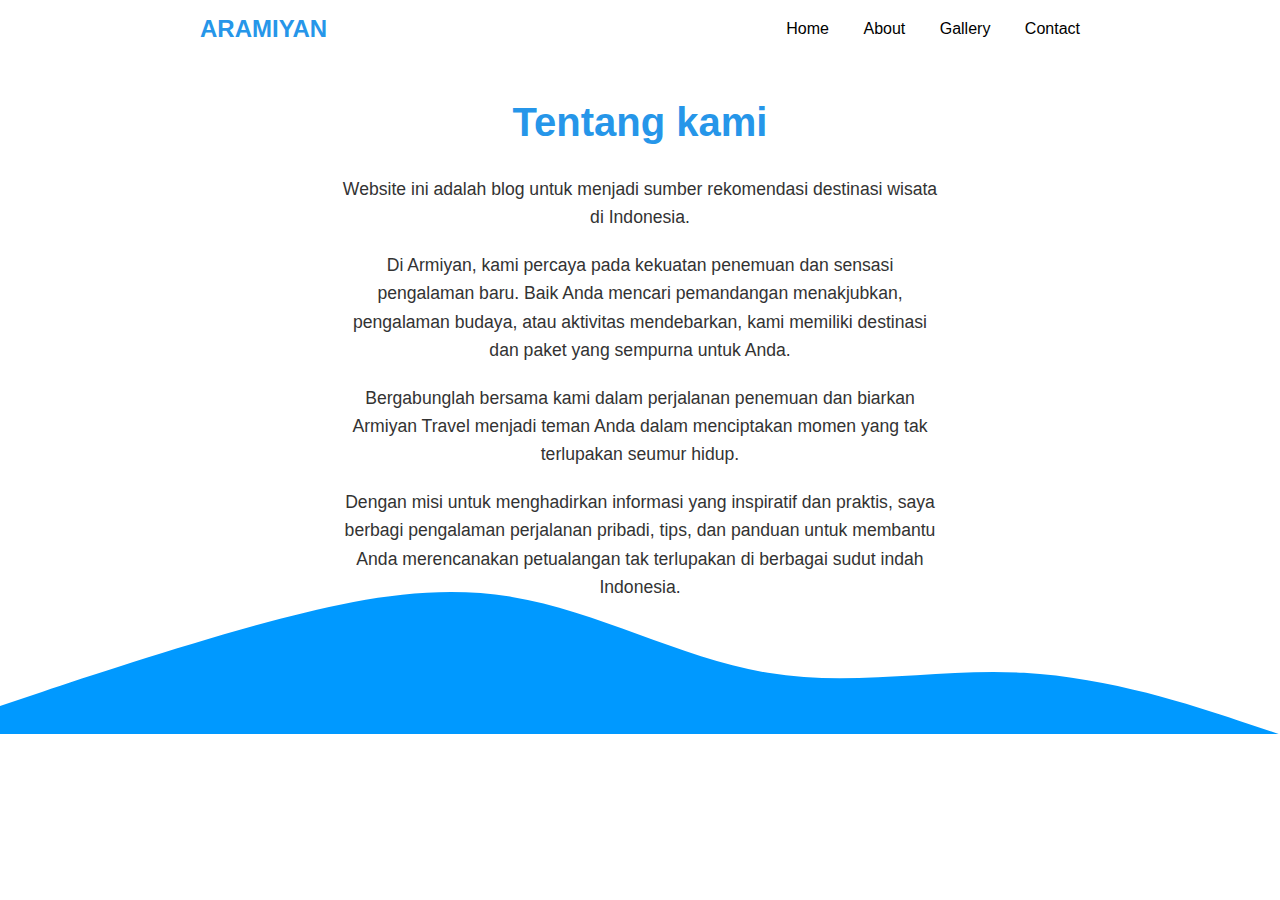
==== about.html @ 462bb574 "first commit" ====
<!DOCTYPE html>
<html lang="en">
<head>
    <meta charset="UTF-8">
    <meta name="viewport" content="width=device-width, initial-scale=1.0">
    <title>TentangKami</title>
    <link rel="stylesheet"href="https://cdnjs.cloudflare.com/ajax/libs/font-awesome/5.14.0/css/all.min.css"/>
    <link rel="stylesheet" href="src/style.css" />
</head>
<body>
    <header>
        <a style="color: #2696e9;" href="index.html" class="brand">Aramiyan</a>
        <div class="menu-btn"></div>
        <div class="navigation">
          <div class="navigation-items">
            <a style="color: black;" href="index.html">Home</a>
            <a style="color: black;" href="about.html">About</a>
            <a style="color: black;" href="gallery.html">Gallery</a>
            <a style="color: black;" href="contact.html">Contact</a>
          </div>
        </div>
      </header>
    <!-- About Page -->
<section class="about">
    <video class="video-slide" src="video/3.mp4" autoplay muted loop></video>
    <div class="about-content">
      <h2>Tentang kami</h2>
      <p>Website ini adalah blog untuk menjadi sumber rekomendasi destinasi wisata di Indonesia.</p>
      <p>
        Di Armiyan, kami percaya pada kekuatan penemuan dan sensasi pengalaman baru. Baik Anda mencari pemandangan menakjubkan, pengalaman budaya, atau aktivitas mendebarkan, kami memiliki destinasi dan paket yang sempurna untuk Anda.      </p>
      <p>
        Bergabunglah bersama kami dalam perjalanan penemuan dan biarkan Armiyan Travel menjadi teman Anda dalam menciptakan momen yang tak terlupakan seumur hidup.
    </p>
    <p>Dengan misi untuk menghadirkan informasi yang inspiratif dan praktis, saya berbagi pengalaman perjalanan pribadi, tips, dan panduan untuk membantu Anda merencanakan petualangan tak terlupakan di berbagai sudut indah Indonesia.</p>
    </div>
  </section>
  <footer>  <svg xmlns="http://www.w3.org/2000/svg" viewBox="0 0 1440 320"><path fill="#0099ff" fill-opacity="1" d="M0,288L48,272C96,256,192,224,288,197.3C384,171,480,149,576,165.3C672,181,768,235,864,250.7C960,267,1056,245,1152,250.7C1248,256,1344,288,1392,304L1440,320L1440,320L1392,320C1344,320,1248,320,1152,320C1056,320,960,320,864,320C768,320,672,320,576,320C480,320,384,320,288,320C192,320,96,320,48,320L0,320Z"></path></svg>
  </footer>
  <script type="text/javascript">
    //Javascript of responsive navigation menu
    const menuBtn = document.querySelector(".menu-btn");
    const navigation = document.querySelector(".navigation");

    menuBtn.addEventListener("click", () => {
      menuBtn.classList.toggle("active");
      navigation.classList.toggle("active");
    });

    //Javascript buat navigasi video slide
    const btns = document.querySelectorAll(".nav-btn");
    const slides = document.querySelectorAll(".video-slide");
    const contents = document.querySelectorAll(".content");

    var sliderNav = function(manual){
      btns.forEach((btn) => {
        btn.classList.remove("active");
      });

      slides.forEach((slide) => {
        slide.classList.remove("active");
      });

      contents.forEach((content) => {
        content.classList.remove("active");
      });

      btns[manual].classList.add("active");
      slides[manual].classList.add("active");
      contents[manual].classList.add("active");
    }

    btns.forEach((btn, i) => {
      btn.addEventListener("click", () => {
        sliderNav(i);
      });
    });

  </script>

</body>
</html>
---- src/style.css ----
* {
  margin: 0;
  padding: 0;
  box-sizing: border-box;
  font-family: "Poppins", sans-serif;
}

header {
  z-index: 999;
  position: absolute;
  top: 0;
  left: 0;
  width: 100%;
  display: flex;
  justify-content: space-between;
  align-items: center;
  padding: 15px 200px;
  transition: 0.5s ease;
}

header .brand {
  color: #fff;
  font-size: 1.5em;
  font-weight: 700;
  text-transform: uppercase;
  text-decoration: none;
}

header .navigation {
  position: relative;
}

header .navigation .navigation-items a {
  position: relative;
  color: #fff;
  font-size: 1em;
  font-weight: 500;
  text-decoration: none;
  margin-left: 30px;
  transition: 0.3s ease;
}

header .navigation .navigation-items a:before {
  content: "";
  position: absolute;
  background: black;
  width: 0;
  height: 3px;
  bottom: 0;
  left: 0;
  transition: 0.3s ease;
}

header .navigation .navigation-items a:hover:before {
  width: 100%;
}

section {
  padding: 100px 200px;
}

.home {
  position: relative;
  width: 100%;
  min-height: 100vh;
  display: flex;
  justify-content: center;
  flex-direction: column;
  background: #2696e9;
}

.home:before {
  z-index: 777;
  content: '';
  position: absolute;
  background: rgba(29, 120, 162, 0.368);
  width: 100%;
  height: 100%;
  top: 0;
  left: 0;
}

.home .content {
  z-index: 888;
  color: #fff;
  width: 70%;
  margin-top: 50px;
  display: none;
}

.home .content.active{
  display: block;
}

.home .content h1 {
  font-size: 4em;
  font-weight: 900;
  text-transform: uppercase;
  letter-spacing: 5px;
  line-height: 75px;
  margin-bottom: 40px;
}

.home .content h1 span {
  font-size: 1.2em;
  font-weight: 600;
}

.home .content p {
  margin-bottom: 65px;
}

.home .content a {
  background: #fff;
  padding: 15px 35px;
  color: #1680ac;
  font-size: 1.1em;
  font-weight: 500;
  text-decoration: none;
  border-radius: 2px;
}

.home .media-icons {
  z-index: 888;
  position: absolute;
  right: 40px;
  display: flex;
  flex-direction: column;
  transform: 0.5s ease;
}

.home .media-icons a {
  color: #fff;
  font-size: 1.6em;
  transition: 0.3s ease;
}

.home .media-icons a:not(:last-child) {
  margin-bottom: 20px;
}

.home .media-icons a:hover {
  transform: scale(1.3);
}

.home video{
z-index: 000;
position: absolute;
top: 0;
left: 0;
width: 100%;
height: 100%;
object-fit: cover;
}

.slider-navigation{
  z-index: 888;
  position: relative;
  display: flex;
  justify-content: center;
  align-items: center;
  transform: translateY(80px);
  margin-bottom: 12px;
}

.slider-navigation .nav-btn{
  width: 12px;
  height: 12px;
  background: #fff;
  border-radius: 50%;
  cursor: pointer;
  box-shadow: 0 0 2px rgba(255, 255, 255, 0.5);
  transition: 0.3s ease;
}

.slider-navigation .nav-btn.active{
  background: #2696e9;
}

.slider-navigation .nav-btn:not(:last-child){
  margin-right:  20px;
}

.slider-navigation .nav-btn:hover{
  transform: scale(1.2);
}

.video-slide{
  position: absolute;
  width: 100%;
  clip-path: circle(0.3% at 0 51%);
}

.video-slide.active{
  clip-path: circle(150% at 0 50%);
  transition: 2s ease;
  transition-property: clip-path;
}

@media (max-width: 1040px) {
  header {
    padding: 15px 20px;
  }
  section {
    padding: 100px 20px;
  }

  .home .media-icons{
    right: 15px;
  }

  header .navigation{
    display: none;
  }

  header .navigation.active{
    position: fixed;
    width: 100%;
    height: 100vh;
    top: 0;
    left: 0;
    display: flex;
    justify-content: center;
    align-items: center;
    background: rgba(1, 1, 1, 0.5);
  }

  header .navigation .navigation-items a{
    color: #222;
    font-size: 1.2em;
    margin: 20px;
  }

  header .navigation .navigation-items a:before{
    background: #222;
    height: 5px;
  }

  header .navigation.active .navigation-items{
    background: #fff;
    width: 600px;
    max-width: 600px;
    margin: 20px;
    padding: 40px;
    display: flex;
    flex-direction: column;
    align-items: center;
    border-radius: 5px;
    box-shadow: 0 5px 25px rgb(1 1 1 / 20%);
  } 
  
  .menu-btn{
    background: url(menu.png)no-repeat;
    border-radius: 20px;
    background-color: black;
    background-size: 30px;
    background-position: center;
    width: 37px;
    height: 36px;
    cursor: pointer;
    transition: 0.3s ease;
  }
  .menu-btn.active{
    z-index: 999;
    background: url(close.png)no-repeat;
    background-color: black;
    background-size: 20px;
    background-position: center;
    transition: 0.3s ease;
  }
  
}

/* About Page Styles */
.about {
  background: #fff;
  padding: 100px 50px;
  text-align: center;
  max-height: 450px;
}

.about-content {
  max-width: 600px;
  margin: 0 auto;
}

.about h2 {
  color: #2696e9;
  font-size: 2.5em;
  font-weight: 700;
  margin-bottom: 30px;
}

.about video{
  z-index: 000;
  position: absolute;
  top: 0;
  left: 0;
  width: 100%;
  height: 100%;
  object-fit: cover;
  }

  .video-slide{
    position: absolute;
    width: 100%;
    clip-path: circle(0.3% at 0 51%);
  }
  
  .video-slide.active{
    clip-path: circle(150% at 0 50%);
    transition: 2s ease;
    transition-property: clip-path;
  }
  

.about p {
  color: #333;
  font-size: 1.1em;
  line-height: 1.6;
  margin-bottom: 20px;
}

/* Responsive Styles for About Page */
@media (max-width: 1040px) {
  .about {
    padding: 100px 20px;
  }

  .about-content {
    padding: 0 20px;
  }
}

/* WhatsApp Button Styles */
.whatsapp-button {
  position: fixed;
  bottom: 20px;
  right: 20px;
}

.whatsapp-button a {
  display: flex;
  align-items: center;
  background-color: #25d366; /* WhatsApp green color */
  color: #fff;
  padding: 10px 15px;
  border-radius: 5px;
  text-decoration: none;
  box-shadow: 0 2px 5px rgba(0, 0, 0, 0.1);
  transition: background-color 0.3s ease;
}

.whatsapp-button a:hover {
  background-color: #128c7e; /* Darker green on hover */
}

.whatsapp-button i {
  margin-right: 10px;
}

.contact-form {
  padding: 20px;
  max-width: 600px;
  max-height: 296px;
  margin: 0 auto;
  padding: 20px;
  background: #fff;
  border-radius: 8px;
  box-shadow: 0 0 30px rgba(0, 0, 0, 0.1);
  margin-top: 120px;
}

.contact-form label {
  display: block;
  margin-bottom: 8px;
}

.contact-form input,
.contact-form textarea {
  width: 100%;
  padding: 10px;
  margin-bottom: 15px;
  border: 1px solid #ccc;
  border-radius: 4px;
  box-sizing: border-box;
}

.contact-form textarea {
  resize: vertical;
}

.contact-form button {
  background-color: #2696e9;
  color: #fff;
  padding: 12px 20px;
  border: none;
  border-radius: 4px;
  cursor: pointer;
  font-size: 1em;
}

.contact-form button:hover {
  background-color: #1680ac;
}

.gallery {
  display: flex;
  flex-wrap: wrap;
  gap: 20px;
  justify-content: space-between;
  max-width: 1200px;
  margin: 0 auto;
  padding: 50px 20px;
}

.gallery-card {
  width: calc(50% - 10px); /* Adjust the width to leave a gap between cards */
  background: #fff;
  border: 1px solid #e0e0e0;
  border-radius: 8px;
  overflow: hidden;
  box-shadow: 0 0 10px rgba(0, 0, 0, 0.1);
  transition: transform 0.3s ease;
}

.gallery-card:hover {
  transform: scale(1.05);
}

.gallery-card a {
  text-decoration: none; /* Remove underline from link */
  color: inherit; /* Inherit text color from parent */
  display: block; /* Make the link fill the entire card */
}
.gallery-card img {
  width: 100%;
  height: auto;
  border-bottom: 1px solid #e0e0e0;
}

.gallery-card-content {
  padding: 20px;
}

.gallery-card h3 {
  font-size: 1.5em;
  margin-bottom: 10px;
}

.gallery-card p {
  color: #666;
  font-size: 1em;
  line-height: 1.4;
}
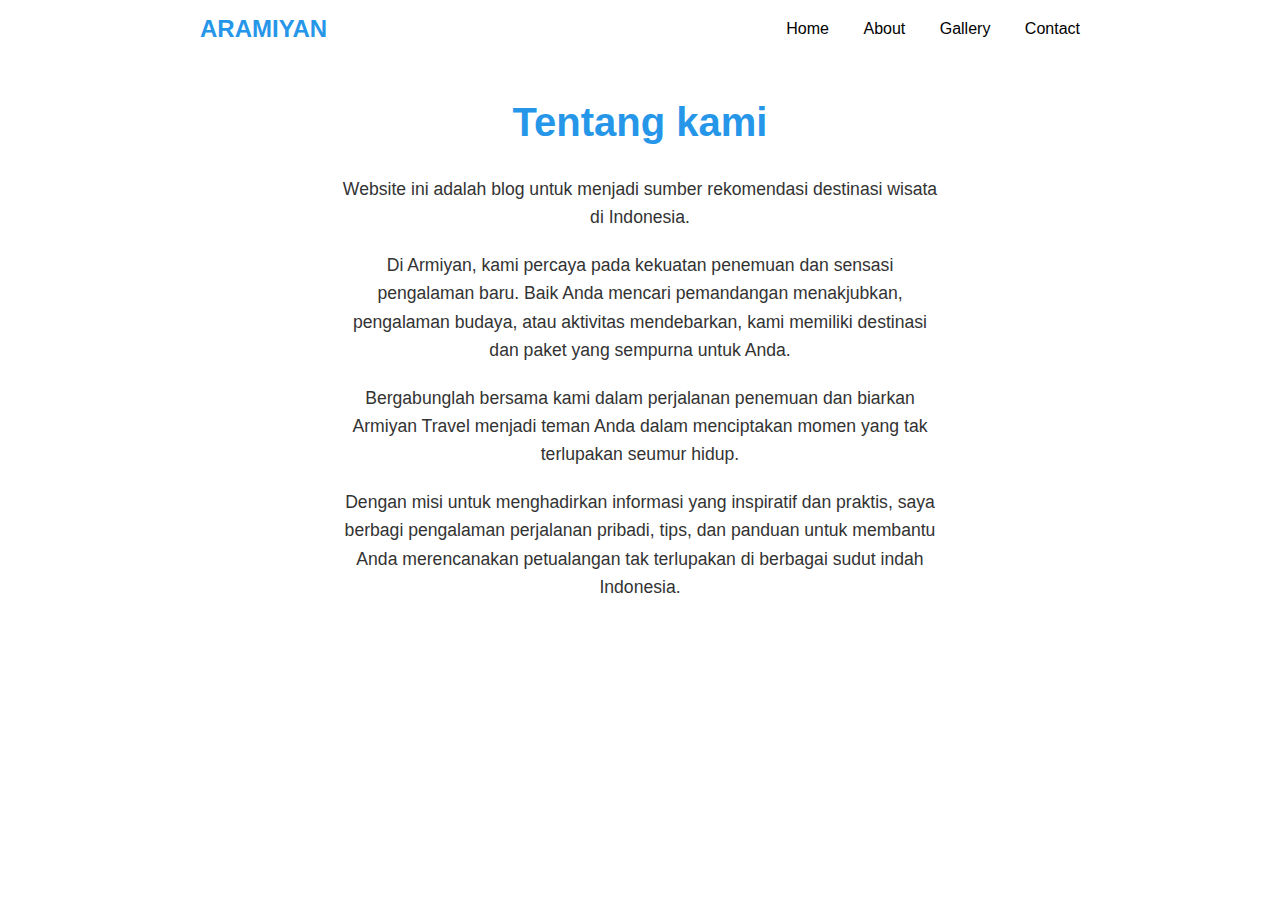
==== commit 1d787fe3: "buangsvg.html" ====
--- a/about.html
+++ b/about.html
@@ -34,8 +34,6 @@
     <p>Dengan misi untuk menghadirkan informasi yang inspiratif dan praktis, saya berbagi pengalaman perjalanan pribadi, tips, dan panduan untuk membantu Anda merencanakan petualangan tak terlupakan di berbagai sudut indah Indonesia.</p>
     </div>
   </section>
-  <footer>  <svg xmlns="http://www.w3.org/2000/svg" viewBox="0 0 1440 320"><path fill="#0099ff" fill-opacity="1" d="M0,288L48,272C96,256,192,224,288,197.3C384,171,480,149,576,165.3C672,181,768,235,864,250.7C960,267,1056,245,1152,250.7C1248,256,1344,288,1392,304L1440,320L1440,320L1392,320C1344,320,1248,320,1152,320C1056,320,960,320,864,320C768,320,672,320,576,320C480,320,384,320,288,320C192,320,96,320,48,320L0,320Z"></path></svg>
-  </footer>
   <script type="text/javascript">
     //Javascript of responsive navigation menu
     const menuBtn = document.querySelector(".menu-btn");
@@ -78,4 +76,4 @@
   </script>
 
 </body>
-</html>+</html>
